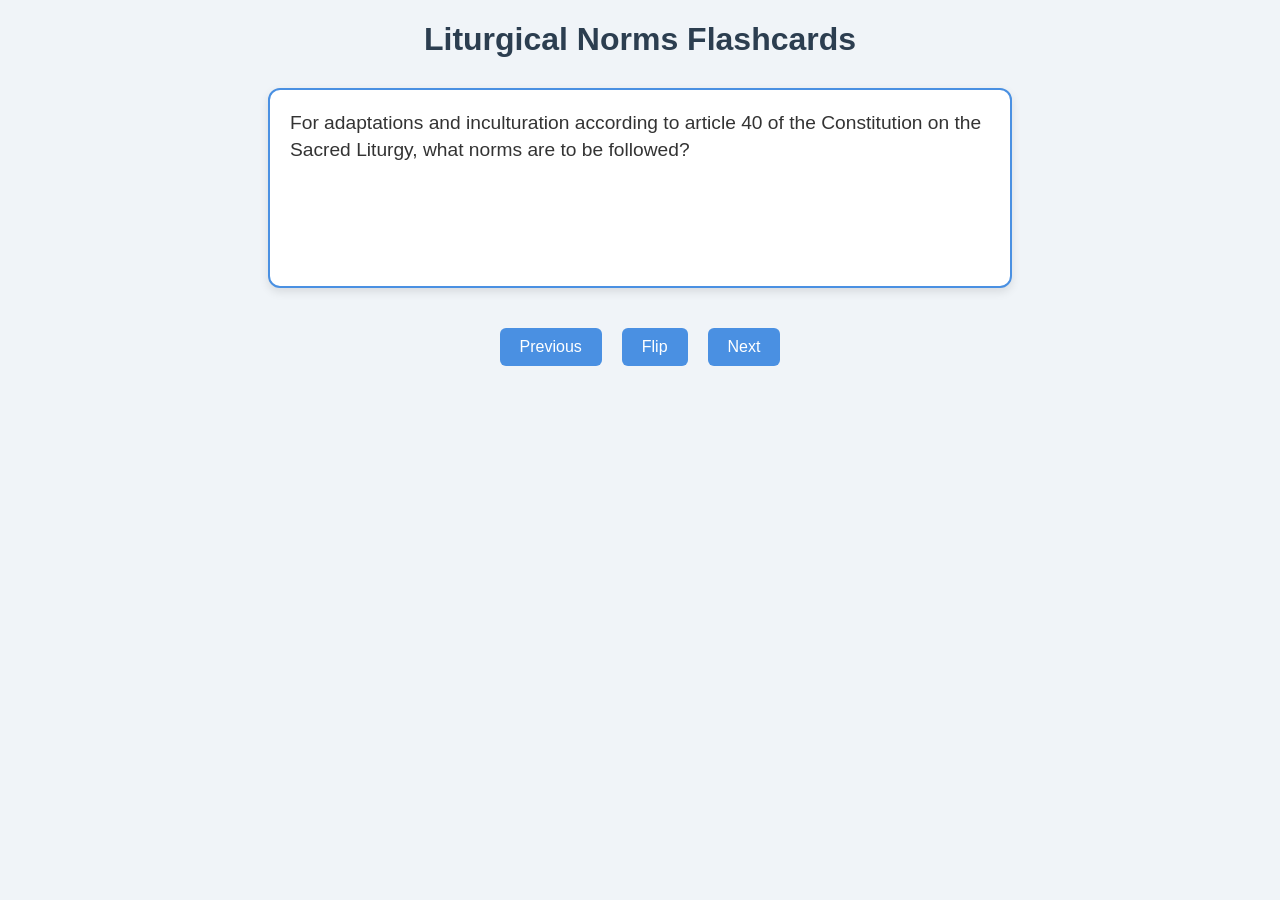
==== index.html @ ea264171 "Update index.html" ====
<!DOCTYPE html>
<html lang="en">
<head>
  <meta charset="UTF-8">
  <title>Liturgical Norms Flashcards</title>
  <link rel="stylesheet" href="flashcards.css">
</head>
<body>
  <h1>Liturgical Norms Flashcards</h1>

  <!-- Flashcard container -->
  <div id="flashcard">
  <div class="card-inner">
    <div class="card-front"></div>
    <div class="card-back"></div>
  </div>
</div>

<div id="controls">
  <button id="prev">Previous</button>
  <button id="flip">Flip</button>
  <button id="next">Next</button>
</div>


  <script src="flashcards.js"></script>
</body>
</html>
---- flashcards.css ----
body {
  font-family: Arial, sans-serif;
  background: #f0f4f8;
  text-align: center;
  margin: 20px;
}

h1 {
  color: #2c3e50;
}

/* Flashcard wrapper */
#flashcard {
  width: 60%;
  margin: 30px auto;
  perspective: 1000px;
}

/* Inner card with flip animation */
.card-inner {
  position: relative;
  width: 100%;
  min-height: 200px;         /* give enough base height */
  transition: transform 0.6s;
  transform-style: preserve-3d;
}

.card-inner.flipped {
  transform: rotateY(180deg);
}

.card-front, .card-back {
  position: absolute;
  width: 100%;
  min-height: 200px;
  backface-visibility: hidden;
  background: #ffffff;
  border: 2px solid #4a90e2;
  border-radius: 12px;
  padding: 20px;
  box-shadow: 0 4px 10px rgba(0,0,0,0.1);
  font-size: 1.2em;
  line-height: 1.4em;
  text-align: left;
  color: #333333;
  box-sizing: border-box;    /* ensures padding doesn’t overflow */
}

.card-back {
  transform: rotateY(180deg);
  background: #eaf3fc;
}

/* Controls always below the card */
#controls {
  margin-top: 20px;
  display: flex;
  justify-content: center;
  flex-wrap: wrap;           /* buttons wrap if screen is narrow */
}

button {
  margin: 10px;
  padding: 10px 20px;
  border: none;
  background: #4a90e2;
  color: #fff;
  border-radius: 6px;
  cursor: pointer;
  font-size: 1em;
}

button:hover {
  background: #357ab8;
}
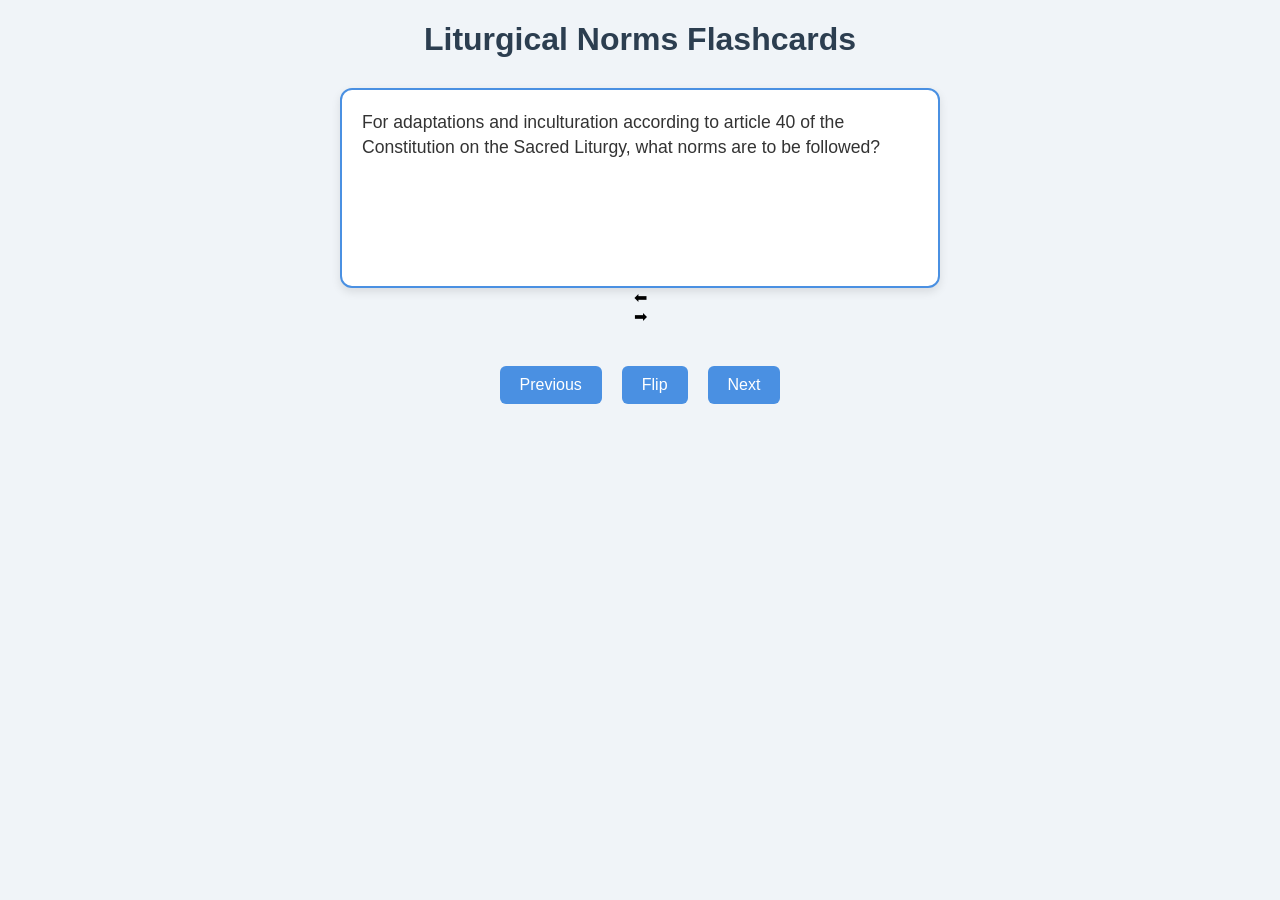
==== commit b21cb87e: "Update index.html" ====
--- a/index.html
+++ b/index.html
@@ -14,14 +14,18 @@
     <div class="card-front"></div>
     <div class="card-back"></div>
   </div>
+  <!-- Swipe hints -->
+  <div class="swipe-hint swipe-left">⬅</div>
+  <div class="swipe-hint swipe-right">➡</div>
 </div>
 
-<div id="controls">
-  <button id="prev">Previous</button>
-  <button id="flip">Flip</button>
-  <button id="next">Next</button>
-</div>
 
+  <!-- Navigation buttons -->
+  <div id="controls">
+    <button id="prev">Previous</button>
+    <button id="flip">Flip</button>
+    <button id="next">Next</button>
+  </div>
 
   <script src="flashcards.js"></script>
 </body>
--- a/flashcards.css
+++ b/flashcards.css
@@ -11,7 +11,8 @@
 
 /* Flashcard wrapper */
 #flashcard {
-  width: 60%;
+  width: 90%;
+  max-width: 600px;
   margin: 30px auto;
   perspective: 1000px;
 }
@@ -20,7 +21,7 @@
 .card-inner {
   position: relative;
   width: 100%;
-  min-height: 200px;         /* give enough base height */
+  min-height: 200px;          /* ensures space for content */
   transition: transform 0.6s;
   transform-style: preserve-3d;
 }
@@ -31,6 +32,8 @@
 
 .card-front, .card-back {
   position: absolute;
+  top: 0;
+  left: 0;
   width: 100%;
   min-height: 200px;
   backface-visibility: hidden;
@@ -39,11 +42,11 @@
   border-radius: 12px;
   padding: 20px;
   box-shadow: 0 4px 10px rgba(0,0,0,0.1);
-  font-size: 1.2em;
+  font-size: 1.1em;
   line-height: 1.4em;
   text-align: left;
   color: #333333;
-  box-sizing: border-box;    /* ensures padding doesn’t overflow */
+  box-sizing: border-box;
 }
 
 .card-back {
@@ -53,10 +56,10 @@
 
 /* Controls always below the card */
 #controls {
-  margin-top: 20px;
+  margin-top: 25px;
   display: flex;
   justify-content: center;
-  flex-wrap: wrap;           /* buttons wrap if screen is narrow */
+  flex-wrap: wrap;
 }
 
 button {
@@ -73,3 +76,18 @@
 button:hover {
   background: #357ab8;
 }
+
+/* Responsive scaling */
+@media (max-width: 600px) {
+  #flashcard {
+    width: 95%;
+  }
+  .card-front, .card-back {
+    font-size: 1em;
+    padding: 15px;
+  }
+  button {
+    flex: 1 1 auto;
+    min-width: 80px;
+  }
+}
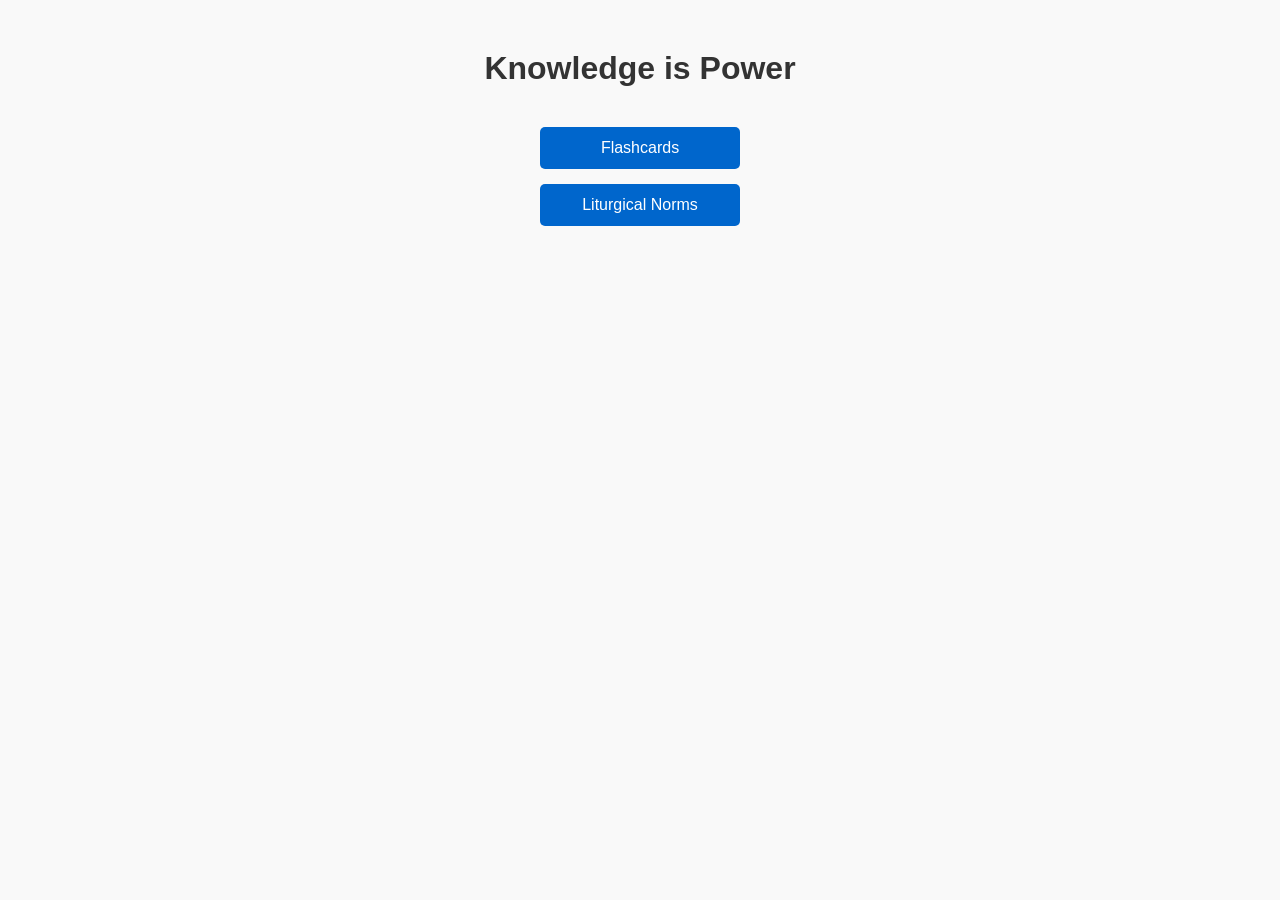
==== commit 17dc89a7: "Add files via upload" ====
--- a/index.html
+++ b/index.html
@@ -2,31 +2,42 @@
 <html lang="en">
 <head>
   <meta charset="UTF-8">
-  <title>Liturgical Norms Flashcards</title>
-  <link rel="stylesheet" href="flashcards.css">
+  <title>Knowledge is Power</title>
+  <style>
+    body {
+      font-family: Arial, sans-serif;
+      text-align: center;
+      margin: 50px;
+      background-color: #f9f9f9;
+    }
+    h1 {
+      color: #333;
+    }
+    .menu {
+      margin-top: 40px;
+    }
+    .menu button {
+      display: block;
+      width: 200px;
+      margin: 15px auto;
+      padding: 12px;
+      font-size: 16px;
+      background-color: #0066cc;
+      color: white;
+      border: none;
+      border-radius: 5px;
+      cursor: pointer;
+    }
+    .menu button:hover {
+      background-color: #004c99;
+    }
+  </style>
 </head>
 <body>
-  <h1>Liturgical Norms Flashcards</h1>
-
-  <!-- Flashcard container -->
-  <div id="flashcard">
-  <div class="card-inner">
-    <div class="card-front"></div>
-    <div class="card-back"></div>
+  <h1>Knowledge is Power</h1>
+  <div class="menu">
+    <button onclick="location.href='flashcards.html'">Flashcards</button>
+    <button onclick="location.href='Liturgicalnorms.html'">Liturgical Norms</button>
   </div>
-  <!-- Swipe hints -->
-  <div class="swipe-hint swipe-left">⬅</div>
-  <div class="swipe-hint swipe-right">➡</div>
-</div>
-
-
-  <!-- Navigation buttons -->
-  <div id="controls">
-    <button id="prev">Previous</button>
-    <button id="flip">Flip</button>
-    <button id="next">Next</button>
-  </div>
-
-  <script src="flashcards.js"></script>
 </body>
 </html>
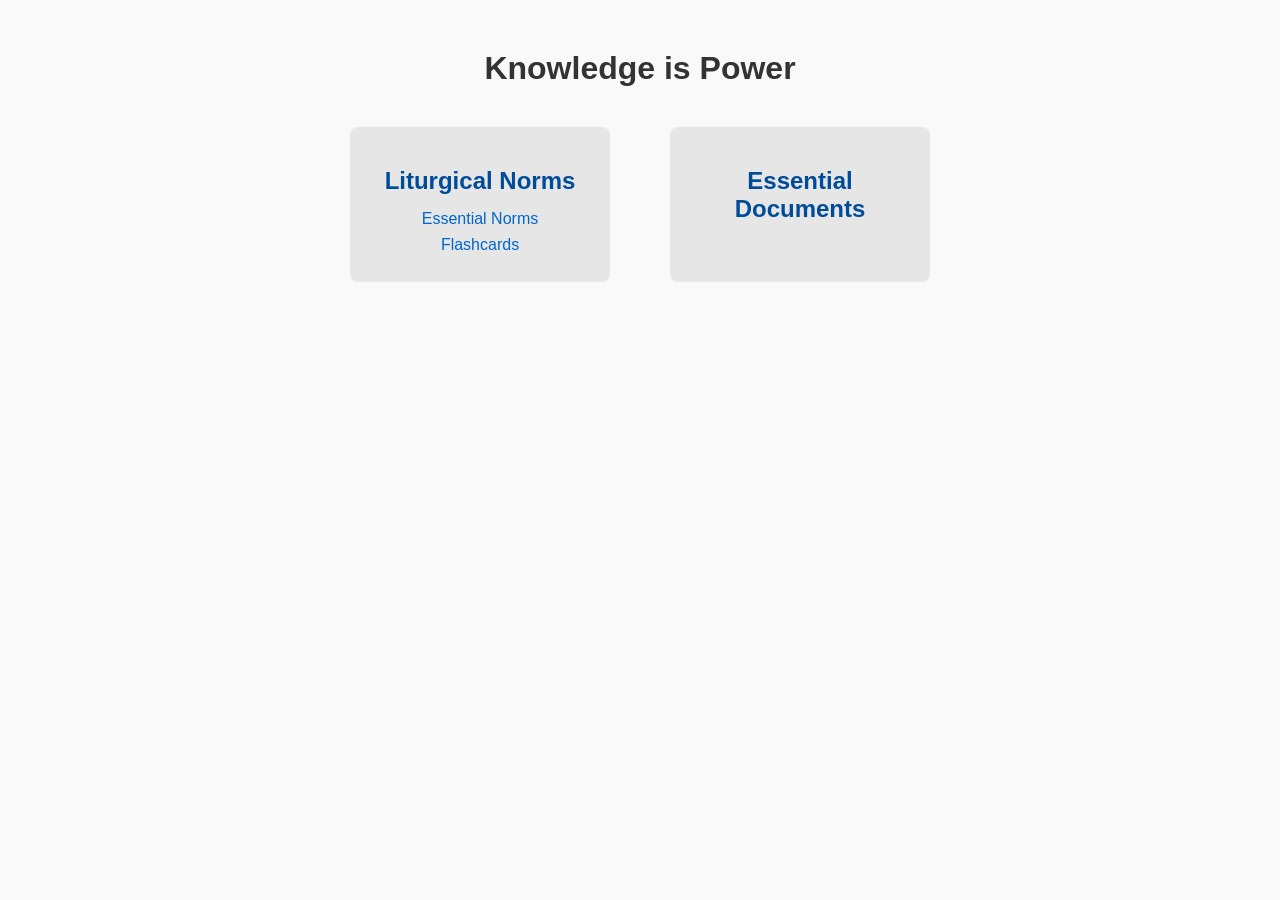
==== commit f4db5cd1: "Update index.html" ====
--- a/index.html
+++ b/index.html
@@ -6,38 +6,60 @@
   <style>
     body {
       font-family: Arial, sans-serif;
+      background-color: #f9f9f9;
+      margin: 50px;
       text-align: center;
-      margin: 50px;
-      background-color: #f9f9f9;
     }
     h1 {
       color: #333;
+      margin-bottom: 40px;
+    }
+    .main-menu {
+      display: flex;
+      justify-content: center;
+      gap: 60px;
     }
     .menu {
-      margin-top: 40px;
+      background-color: #e6e6e6;
+      padding: 20px;
+      border-radius: 8px;
+      width: 220px;
     }
-    .menu button {
+    .menu h2 {
+      margin-bottom: 15px;
+      color: #004c99;
+    }
+    .submenu a {
       display: block;
-      width: 200px;
-      margin: 15px auto;
-      padding: 12px;
+      margin: 8px 0;
+      text-decoration: none;
+      color: #0066cc;
       font-size: 16px;
-      background-color: #0066cc;
-      color: white;
-      border: none;
-      border-radius: 5px;
-      cursor: pointer;
     }
-    .menu button:hover {
-      background-color: #004c99;
+    .submenu a:hover {
+      text-decoration: underline;
     }
   </style>
 </head>
 <body>
   <h1>Knowledge is Power</h1>
-  <div class="menu">
-    <button onclick="location.href='flashcards.html'">Flashcards</button>
-    <button onclick="location.href='Liturgicalnorms.html'">Liturgical Norms</button>
+  <div class="main-menu">
+    <!-- Liturgical Norms Menu -->
+    <div class="menu">
+      <h2>Liturgical Norms</h2>
+      <div class="submenu">
+        <a href="Liturgicalnorms.html">Essential Norms</a>
+        <a href="flashcards.html">Flashcards</a>
+      </div>
+    </div>
+
+    <!-- Essential Documents Menu -->
+    <div class="menu">
+      <h2>Essential Documents</h2>
+      <div class="submenu">
+        <!-- Add links here later -->
+      </div>
+    </div>
   </div>
 </body>
 </html>
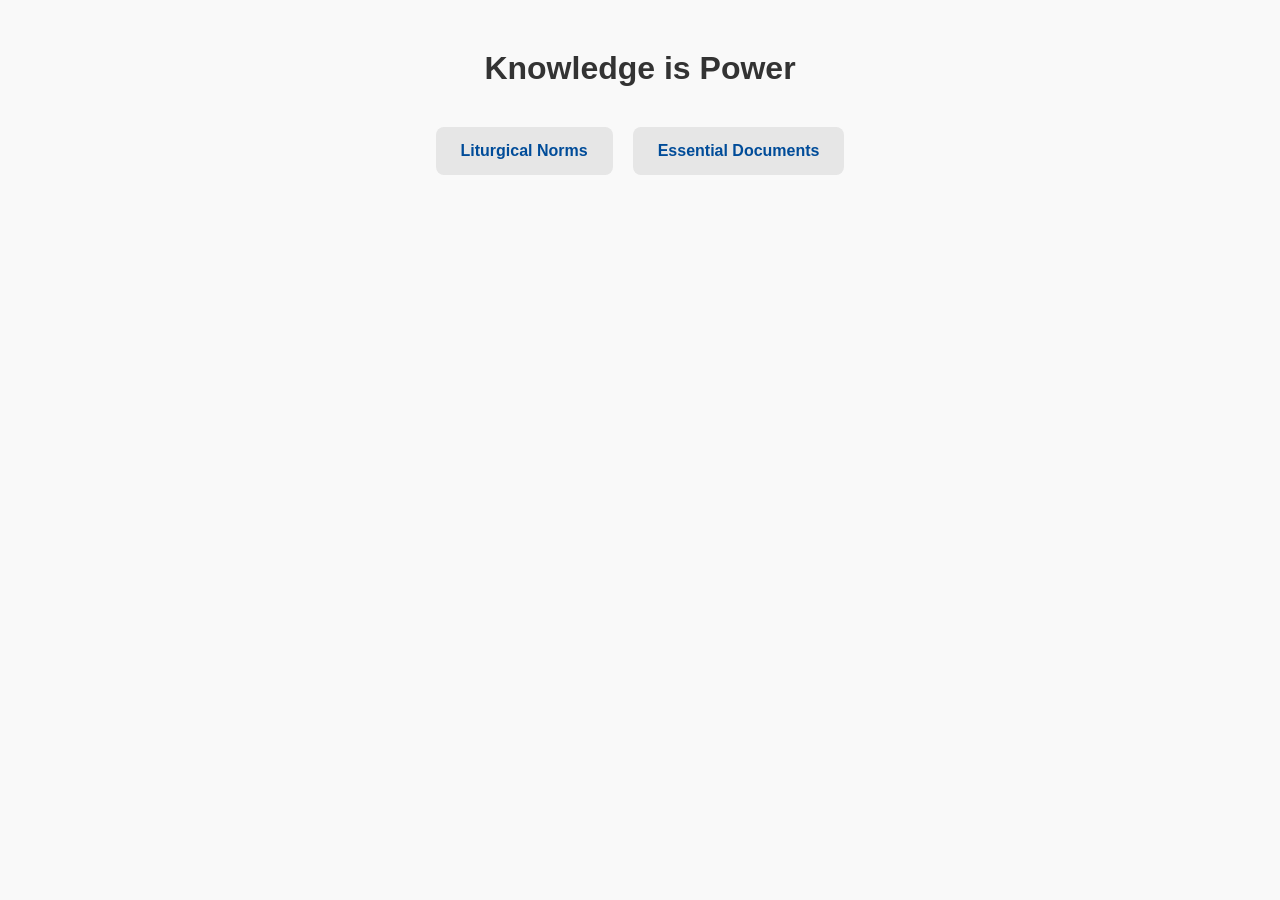
==== commit ca2cda58: "Update index.html" ====
--- a/index.html
+++ b/index.html
@@ -14,30 +14,49 @@
       color: #333;
       margin-bottom: 40px;
     }
+    /* Main menu container */
     .main-menu {
       display: flex;
       justify-content: center;
-      gap: 60px;
+      gap: 20px; /* reduced spacing between menus */
     }
+    /* Each top-level menu */
     .menu {
+      position: relative;
       background-color: #e6e6e6;
-      padding: 20px;
+      padding: 15px 25px;
       border-radius: 8px;
-      width: 220px;
+      cursor: pointer;
+      font-weight: bold;
+      color: #004c99;
     }
-    .menu h2 {
-      margin-bottom: 15px;
-      color: #004c99;
+    /* Submenu styling */
+    .submenu {
+      display: none;
+      position: absolute;
+      top: 100%;
+      left: 0;
+      background-color: #ffffff;
+      border: 1px solid #ccc;
+      border-radius: 5px;
+      min-width: 200px;
+      text-align: left;
+      padding: 10px;
+      z-index: 100;
     }
     .submenu a {
       display: block;
-      margin: 8px 0;
+      padding: 8px;
       text-decoration: none;
       color: #0066cc;
-      font-size: 16px;
+      font-size: 15px;
     }
     .submenu a:hover {
-      text-decoration: underline;
+      background-color: #f0f0f0;
+    }
+    /* Show submenu on hover */
+    .menu:hover .submenu {
+      display: block;
     }
   </style>
 </head>
@@ -46,7 +65,7 @@
   <div class="main-menu">
     <!-- Liturgical Norms Menu -->
     <div class="menu">
-      <h2>Liturgical Norms</h2>
+      Liturgical Norms
       <div class="submenu">
         <a href="Liturgicalnorms.html">Essential Norms</a>
         <a href="flashcards.html">Flashcards</a>
@@ -55,9 +74,9 @@
 
     <!-- Essential Documents Menu -->
     <div class="menu">
-      <h2>Essential Documents</h2>
+      Essential Documents
       <div class="submenu">
-        <!-- Add links here later -->
+        <!-- Add submenu links here later -->
       </div>
     </div>
   </div>
